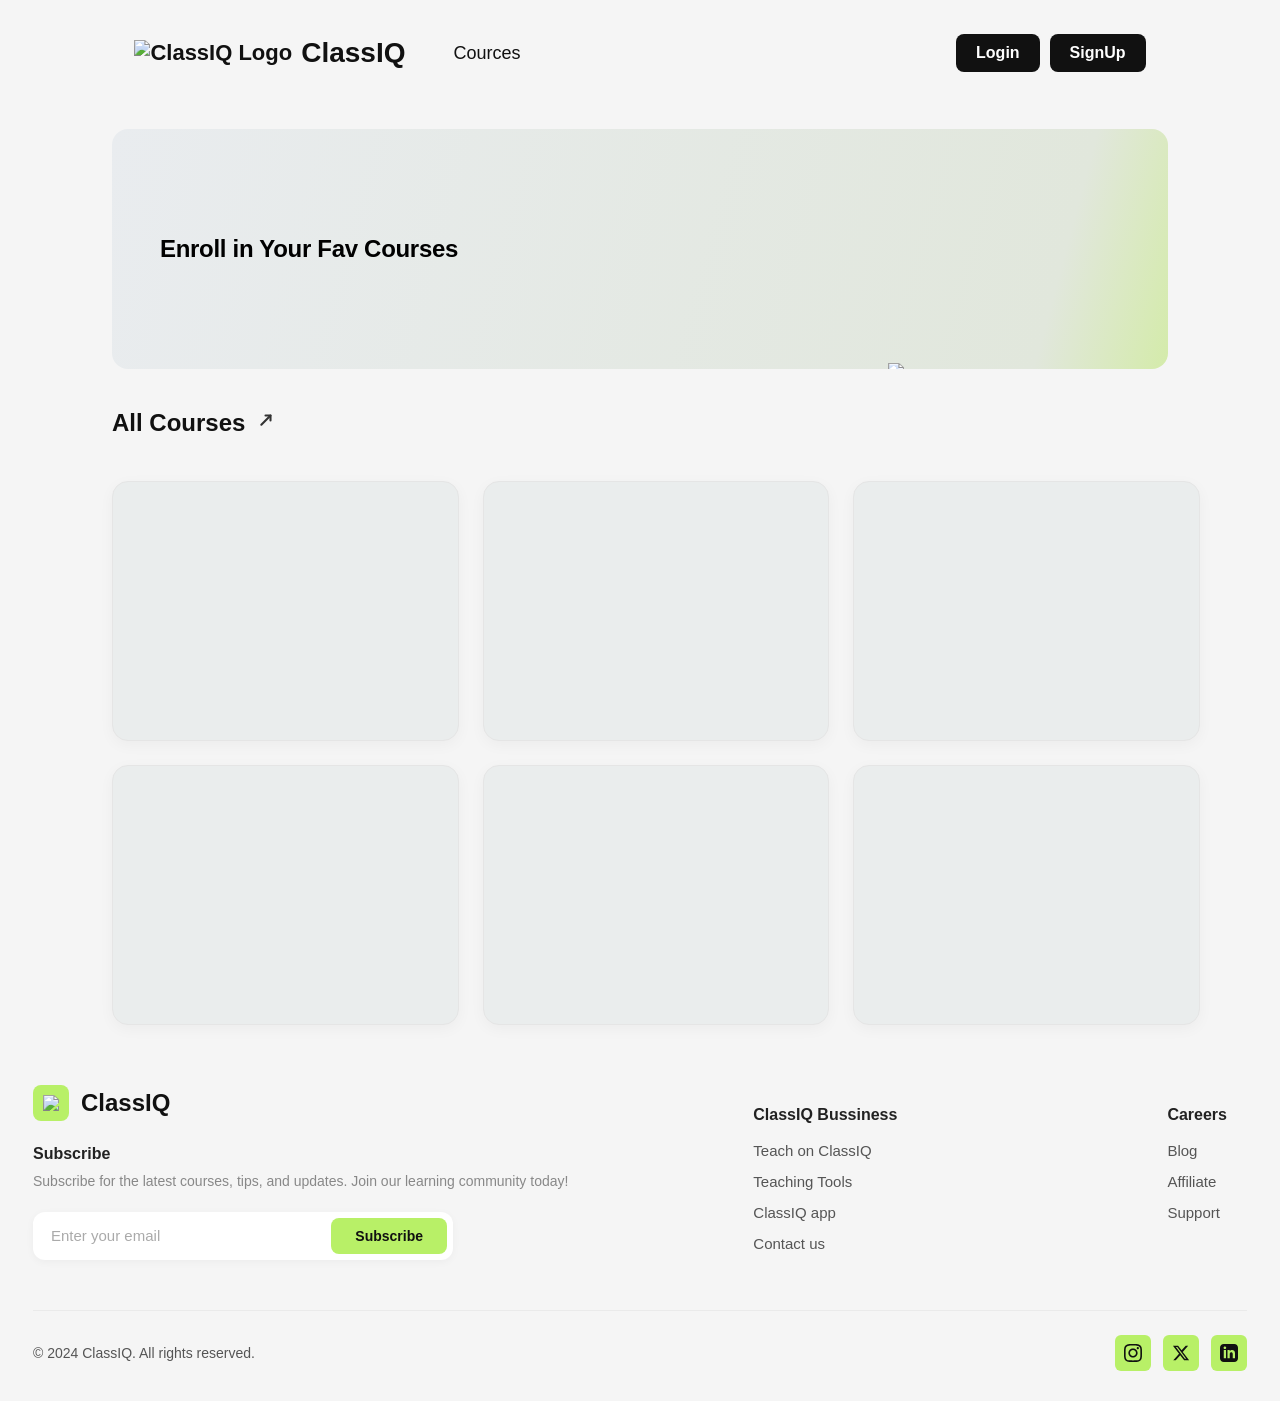
==== courses.html @ d19673d8 "Add files via upload" ====
<!DOCTYPE html>
<html lang="en">
<head>
  <meta charset="UTF-8">
  <meta name="viewport" content="width=device-width, initial-scale=1.0">
   <link href="assets/logo.png" rel="icon" type="image/x-icon">
  <meta name="description" content="ClassIQ - Empower your learning journey.">
  <title>ClassIQ | Home</title>
  <link rel="stylesheet" href="css/style.css">
</head>

<body>

    <!-- Navbar -->
    <header class="site-header">
    <a class="brand" href="index.html" aria-label="ClassIQ home">
       <img src="/assets/logo.png" alt="ClassIQ Logo" />
      <span>ClassIQ</span>
    </a>
    <nav class="main-nav" aria-label="Main navigation">
      <a href="#courses">Cources</a>
    </nav>
    <div class="header-actions">
      <a class="btn btn-dark btn-small" href="signin.html">Login</a>
      <a class="btn btn-dark btn-small" href="signup.html">SignUp</a>
    </div>
  </header>

  <div class="container">
    <!-- Hero Section -->
    <section class="hero-banner">
      <h1 class="hero-title">Enroll in Your Fav Courses</h1>
      <div class="hero-avatar">
        <img src="assets/Image 1.svg" />
        
      </div>
    </section>

    <!-- Main Content -->
    <main class="course-main">
      <div class="section-header">
        <h2 class="section-title">All Courses</h2>
        <svg class="share-icon" viewBox="0 0 24 24" fill="none" stroke="currentColor" stroke-width="2.5" stroke-linecap="round" stroke-linejoin="round">
          <path d="M15 3h6v6"></path>
          <path d="M10 14L21 3"></path>

        </svg>
      </div>

      <div class="courses-grid" id="coursesGrid">
        <div class="course-card"></div>
        <div class="course-card"></div>
        <div class="course-card"></div>
        <div class="course-card"></div>
        <div class="course-card"></div>
        <div class="course-card"></div>
      </div>
    </main>
  
</div>

<footer class="footer">
    <div class="footer-top">
      <!-- Left Column -->
      <div class="brand-section">
        <div class="logo">
          <div class="logo-icon">
            <img src="/assets/logo.png" />
            <!-- <svg viewBox="0 0 24 24" fill="none" stroke="currentColor" stroke-width="2.5" stroke-linecap="round" stroke-linejoin="round">
              <path d="M18 8A6 6 0 0 0 6 8c0 7-3 9-3 9h18s-3-2-3-9"></path>
              <path d="M13.73 21a2 2 0 0 1-3.46 0"></path>
            </svg> -->
          </div>
          ClassIQ
        </div>
        <div class="subscribe-title">Subscribe</div>
        <div class="subscribe-desc">
          Subscribe for the latest courses, tips, and updates. Join our learning community today!
        </div>
        <form class="subscribe-form" id="newsletterForm">
          <input type="email" id="emailInput" placeholder="Enter your email" required>
          <button type="submit" class="subscribe-btn">Subscribe</button>
        </form>
      </div>

      <!-- Right Link Columns -->
      <div class="links-section">
        <div class="link-group">
          <h4>ClassIQ Bussiness</h4>
          <a href="#">Teach on ClassIQ</a>
          <a href="#">Teaching Tools</a>
          <a href="#">ClassIQ app</a>
          <a href="#">Contact us</a>
        </div>
        <div class="link-group">
          <h4>Careers</h4>
          <a href="#">Blog</a>
          <a href="#">Affiliate</a>
          <a href="#">Support</a>
        </div>
      </div>
    </div>

    <!-- Bottom Section -->
    <div class="footer-bottom">
      <div class="copyright">
        © 2024 ClassIQ. All rights reserved.
      </div>
      <div class="social-links">
        <a href="#" class="social-icon" aria-label="Instagram">
          <svg viewBox="0 0 24 24">
            <path d="M12 2.163c3.204 0 3.584.012 4.85.07 3.252.148 4.771 1.691 4.919 4.919.058 1.265.069 1.645.069 4.849 0 3.205-.012 3.584-.069 4.849-.149 3.225-1.664 4.771-4.919 4.919-1.266.058-1.644.07-4.85.07-3.204 0-3.584-.012-4.849-.07-3.26-.149-4.771-1.699-4.919-4.92-.058-1.265-.07-1.644-.07-4.849 0-3.204.013-3.583.07-4.849.149-3.227 1.664-4.771 4.919-4.919 1.266-.057 1.645-.069 4.849-.069zm0-2.163c-3.259 0-3.667.014-4.947.072-4.358.2-6.78 2.618-6.98 6.98-.059 1.281-.073 1.689-.073 4.948 0 3.259.014 3.668.072 4.948.2 4.358 2.618 6.78 6.98 6.98 1.281.058 1.689.072 4.948.072 3.259 0 3.668-.014 4.948-.072 4.354-.2 6.782-2.618 6.979-6.98.059-1.28.073-1.689.073-4.948 0-3.259-.014-3.667-.072-4.947-.196-4.354-2.617-6.78-6.979-6.98-1.281-.059-1.69-.073-4.949-.073zm0 5.838c-3.403 0-6.162 2.759-6.162 6.162s2.759 6.163 6.162 6.163 6.162-2.759 6.162-6.163c0-3.403-2.759-6.162-6.162-6.162zm0 10.162c-2.209 0-4-1.79-4-4 0-2.209 1.791-4 4-4s4 1.791 4 4c0 2.21-1.791 4-4 4zm6.406-11.845c-.796 0-1.441.645-1.441 1.44s.645 1.44 1.441 1.44c.795 0 1.439-.645 1.439-1.44s-.644-1.44-1.439-1.44z"/>
          </svg>
        </a>
        <!-- X (Twitter) -->
        <a href="#" class="social-icon" aria-label="X (Twitter)">
          <svg viewBox="0 0 24 24">
            <path d="M18.244 2.25h3.308l-7.227 8.26 8.502 11.24H16.17l-5.214-6.817L4.99 21.75H1.68l7.73-8.835L1.254 2.25H8.08l4.713 6.231zm-1.161 17.52h1.833L7.084 4.126H5.117z"/>
          </svg>
        </a>
        <!-- LinkedIn -->
        <a href="#" class="social-icon" aria-label="LinkedIn">
          <svg viewBox="0 0 24 24">
            <path d="M19 0h-14c-2.761 0-5 2.239-5 5v14c0 2.761 2.239 5 5 5h14c2.762 0 5-2.239 5-5v-14c0-2.761-2.238-5-5-5zm-11 19h-3v-11h3v11zm-1.5-12.268c-.966 0-1.75-.79-1.75-1.764s.784-1.764 1.75-1.764 1.75.79 1.75 1.764-.783 1.764-1.75 1.764zm13.5 12.268h-3v-5.604c0-3.368-4-3.113-4 0v5.604h-3v-11h3v1.765c1.396-2.586 7-2.777 7 2.476v6.759z"/>
          </svg>
        </a>
      </div>
    </div>
  </footer>
  
</body>
</html>
---- css/style.css ----
* {
    box-sizing: border-box
}
@import url('https://fonts.googleapis.com/css2?family=Poppins:wght@300;400;500;600;700&display=swap');


html {
    scroll-behavior: smooth
}

body {
    margin: 0;
    font-family: 'Poppins', sans-serif;
    color: #111;
    background: #F5F5F5
}

a {
    text-decoration: none;
    color: inherit
}

.container {
    /* width: min(1180px, calc(100% - 48px)); */
    width: min(1381px, calc(100% - 48px));
    margin-inline: auto
}

.site-header {
    height: 76px;
    padding: 0 10.5%;
    display: flex;
    align-items: center;
    gap: 48px;
    background: #F5F5F5;
    margin-top: 15px
}

.brand {
    display: inline-flex;
    align-items: center;
    gap: 9px;
    font-weight: 700;
    font-size: 22px
}

.brand span {
    font-size: 28px;
}


.main-nav {
    margin-right: auto
}

.main-nav a {
    font-size: 18px
}

.header-actions {
    display: flex;
    gap: 10px
}

.btn {
    display: inline-flex;
    justify-content: center;
    align-items: center;
    border: 0;
    cursor: pointer;
    font-weight: 600;
    border-radius: 8px;
    padding: 13px 25px;
    font-size: 16px;
    padding-left: 1.25rem;
    padding-right: 1.25rem;
}

.btn-dark {
    background: #111;
    color: #fff
}

.btn-green {
    background: #C2F578;
    color: #071107;
}
.btn-green-hero {
    background: #C2F578;
    color: #071107;
    font-weight:300;
}
.btn-small {
    padding: 10px 20px
}

.hero {
    min-height: 540px;
    display: grid;
    grid-template-columns: 1fr 1fr;
    align-items: center;
    gap: 30px
}

.hero-copy {
    padding: 125px 0;
    margin-left: 93px;
}

.hero-copy span {
font-weight: 800;
}

.hero h1 {
    font-size: 68px;
    line-height: 1.35;
    max-width: 620px;
    margin: 0 0 22px;
    font-weight: 100;
}

.hero h1 span {
    position: relative;
    white-space: nowrap
}

.hero h1 span img {
    position: absolute;
    width: 100%;
    left: 3px;
    bottom:0px;
}

.hero p {
    font-size: 17px;
    line-height: 1.7;
    max-width: 590px;
    color: #96989A;
    margin: 0 0 30px
}

.hero-art,
.solution-art {
    min-height: 400px;
    position: relative;
    overflow: hidden
}

.hero-art img {
    width: 100%;
}

.hero-circle,
.solution-circle {
    position: absolute;
    width: 360px;
    height: 360px;
    border-radius: 50%;
    background: #eff8eb;
    left: 50%;
    top: 50%;
    transform: translate(-50%, -50%)
}

.person {
    position: absolute;
    background: #111;
    border-radius: 48% 48% 20% 20%;
    width: 130px;
    height: 190px;
    left: 48%;
    top: 48%;
    transform: translate(-50%, -50%) rotate(-7deg)
}

.person i {
    position: absolute;
    width: 75px;
    height: 75px;
    border-radius: 50%;
    background: #f2b38e;
    left: 28px;
    top: -55px
}

.person b {
    position: absolute;
    width: 160px;
    height: 20px;
    background: #111;
    bottom: -35px;
    left: -15px;
    border-radius: 50%
}

.book {
    position: absolute;
    width: 150px;
    height: 18px;
    background: #72d343;
    border-radius: 5px;
    transform: rotate(-15deg);
    left: 25%;
    top: 65%
}

.book-two {
    background: #111;
    left: 62%;
    top: 35%;
    transform: rotate(20deg);
    width: 105px
}

.plant {
    position: absolute;
    right: 10%;
    bottom: 15%;
    width: 80px;
    height: 90px
}

.plant:after {
    content: "";
    position: absolute;
    bottom: 0;
    left: 28px;
    width: 30px;
    height: 35px;
    background: #e4a96d;
    border-radius: 3px
}

.plant span {
    position: absolute;
    bottom: 25px;
    width: 35px;
    height: 55px;
    background: #72d343;
    border-radius: 100% 0 100% 0;
    transform-origin: bottom
}

.plant span:nth-child(1) {
    left: 5px;
    transform: rotate(-35deg)
}

.plant span:nth-child(2) {
    left: 30px;
    transform: rotate(0)
}

.plant span:nth-child(3) {
    left: 48px;
    transform: rotate(35deg)
}

.trusted {
    padding: 65px 0 75px;
    text-align: center
}

.trusted h2,
.section-heading h2 {
    color: #565656;
    font-size: 28px;
    margin: 0 0 38px;
    font-weight: 300;
}
.section-heading h2 span {
    font-weight: 600;
    color: #000000;
}
.amazon {
        margin-top: 19px;
}

.logo-row {
    display: flex;
    justify-content: space-around;
    align-items: center;
    gap: 30px;
    flex-wrap: wrap;
    font-weight: 700;
    font-size: 22px;
    color: #333
}

.logo-row span:nth-child(2) {
    font-weight: 500;
    letter-spacing: 1px
}

.logo-row span:nth-child(3) {
    font-weight: 600
}

.logo-row span:nth-child(4) {
    font-size: 24px
}

.courses {
    padding: 45px 0 85px
}

.section-heading {
    text-align: center
}

.course-grid {
    display: grid;
    grid-template-columns: repeat(3, 1fr);
    gap: 80px;
    margin-top: 130px;
}

.course-card {
    border: 1px solid #e5e5e5;
    border-radius: 31px;
    padding: 30px;
    min-height: 260px;
    box-shadow: 0 4px 15px rgba(0, 0, 0, .04);
    background-color: #ECEDEF;
    text-align: center;
}

.course-icon {
    width: 52px;
    height: 52px;
    border-radius: 12px;
    background: #eff8eb;
    display: grid;
    place-items: center;
    font-weight: 700;
    font-size: 22px
}

.course-card h3 {
    font-size: 20px;
    margin: 22px 0 10px;
    color: #373636;
    font-weight: 500;
        margin-bottom: 35px;
}

.course-card p {
    color: #666;
    line-height: 1.6;
    min-height: 52px
}

.text-link {
    font-weight: 600;
    text-decoration: underline
}

.solution {
    padding: 75px 0 100px;
    display: grid;
    grid-template-columns: 1fr 1fr;
    gap: 70px;
    align-items: center
}

.solution-copy h2 {
    font-size: 36px;
    margin: 0 0 14px;
    color: #373636;
}

.solution-copy>p {
    color: #666;
    line-height: 1.6
}

.solution-copy ul {
    list-style: none;
    padding: 0;
    margin: 28px 0
}

.solution-copy li {
    padding-left: 0;
    margin: 20px 0;
    display: flex;
    flex-direction: column;
    gap: 4px
}

.solution-copy li:before {
    content: "✓";
    color: #45ad21;
    font-weight: 700;
    margin-right: 8px
}

.solution-copy li strong {
    font-size: 16px
}

.solution-copy li span {
    color: #666;
    font-size: 14px;
    padding-left: 24px
}
.flexible img{
        vertical-align: middle;
       
}
.flexible span{
         color: #545454;
    font-size: 18px;
    padding-left: 18px
}

.join-now {
    margin-top: 30px;
}
.laptop {
    position: absolute;
    width: 230px;
    height: 150px;
    background: #111;
    border-radius: 10px;
    left: 48%;
    top: 48%;
    transform: translate(-50%, -50%) rotate(-4deg);
    padding: 12px
}

.laptop div {
    height: 100%;
    background: #eff8eb;
    border-radius: 3px
}

.person-small {
    width: 90px;
    height: 130px;
    left: 30%;
    top: 52%
}

.person-small i {
    width: 52px;
    height: 52px;
    left: 19px;
    top: -38px
}

.auth-page {
    min-height: 100vh
}

.auth-main {
    min-height: calc(100vh - 145px);
    display: grid;
    place-items: center;
    padding: 55px 20px
}

.auth-card {
    width: min(399px, 100%);
    background: #eee;
    height: 495px;
    padding: 42px 38px 35px;
    border-radius: 3px
}

.auth-card h1 {
    text-align: center;
    font-size: 24px;
    margin: 30px 0 50px
}

.auth-card form {
    display: flex;
    flex-direction: column
}

.auth-card label {
    font-size: 13px;
    margin: 0 0 7px
}

.auth-card input {
    height: 43px;
    border: 2px solid #000000;
    background: #eeeeee;
    border-radius: 8px;
    padding: 0 13px;
    margin-bottom: 22px;
    font-size: 14px;
    outline: none;
        font-weight: 600;
}


::placeholder { 
    color: #000000;
}


.auth-card input:focus {
    border-color: #000000
}

.btn-full {
    width: 100%;
    margin-top: 15px
}

.switch-auth {
    text-align: center;
    color: #000000;
    margin: 22px 0 0;
    font-weight: 600;
}

.switch-auth-signup a {
    text-decoration: underline;
    font-weight: 600;
}

.form-message {
    font-size: 12px;
    text-align: center;
    margin: 12px 0 0;
    min-height: 15px
}

.signup-card {
    padding-top: 38px
}

@media(max-width:850px) {
    .site-header {
        padding: 0 20px;
        gap: 20px
    }

    .main-nav {
        display: none
    }

    .header-actions {
        margin-left: auto
    }

    .hero {
        grid-template-columns: 1fr;
        text-align: center;
        padding-top: 30px
    }

    .hero-copy {
        padding: 25px 0 0;
        margin-left: 0;
    }

    .hero h1 {
        font-size: 40px;
        margin-inline: auto
    }

    .hero p {
        margin-inline: auto
    }

    .hero-art {
        min-height: 330px
    }

    .course-grid {
        grid-template-columns: 1fr 1fr;
        margin-top: 10px
    }

    .solution {
        grid-template-columns: 1fr;
        gap: 20px
    }

    .solution-copy {
        order: 1
    }

    .solution-art {
        order: 2
    }

    .footer-grid {
        grid-template-columns: 1fr 1fr
    }

    .logo-row {
        gap: 25px
    }

    .auth-main {
        padding-top: 35px
    }
}

@media(max-width:560px) {
    .container {
        width: min(100% - 30px, 1180px)
    }

    .site-header {
        height: 68px
    }

    .brand {
        font-size: 19px
    }

    .brand-mark {
        width: 24px;
        height: 24px
    }

    .header-actions {
        gap: 6px
    }

    .btn-small {
        padding: 12px 24px;
        font-size: 12px
    }

    .hero h1 {
        font-size: 34px
    }

    .hero p {
        font-size: 15px
    }

    .hero-art {
        min-height: 280px
    }

    .hero-circle,
    .solution-circle {
        width: 280px;
        height: 280px
    }

    .course-grid {
        grid-template-columns: 1fr;
        margin-top: 10px;
    }

    .trusted h2,
    .section-heading h2 {
        font-size: 24px
    }

    .logo-row {
        font-size: 18px
    }

    .footer-grid {
        grid-template-columns: 1fr
    }

    .subscribe {
        max-width: none
    }

    .auth-main {
        padding: 25px 15px
    }

    .auth-card {
        padding: 32px 22px 28px
    }
}


.footer {
      color: #333;
      padding: 60px 33px 30px;
      margin: 0 auto;
    }

    .footer-top {
      display: flex;
      justify-content: space-between;
      gap: 40px;
      padding-bottom: 50px;
    }

    /* Left Column */
    .brand-section {
      flex: 1.5;
      max-width: 600px;
    }

    .logo {
      display: flex;
      align-items: center;
      gap: 12px;
      font-size: 24px;
      font-weight: 700;
      color: #111;
      margin-bottom: 24px;
    }

    .logo-icon {
      width: 36px;
      height: 36px;
      background-color: #b8f067;
      border-radius: 8px;
      display: flex;
      align-items: center;
      justify-content: center;
    }

    .logo-icon svg {
      width: 20px;
      height: 20px;
      stroke: #111;
    }

    .subscribe-title {
      font-size: 16px;
      font-weight: 700;
      margin-bottom: 8px;
      color: #222;
    }

    .subscribe-desc {
      font-size: 14px;
      color: #888;
      margin-bottom: 20px;
      line-height: 1.5;
    }

    .subscribe-form {
      display: flex;
      background: #ffffff;
      border-radius: 12px;
      padding: 6px 6px 6px 16px;
      box-shadow: 0 2px 8px rgba(0, 0, 0, 0.04);
      max-width: 420px;
    }

    .subscribe-form input {
      border: none;
      outline: none;
      width: 100%;
      font-size: 15px;
      color: #333;
      background: transparent;
    }

    .subscribe-form input::placeholder {
      color: #aaa;
    }

    .subscribe-btn {
      background-color: #b8f067;
      color: #111;
      border: none;
      padding: 10px 24px;
      border-radius: 8px;
      font-size: 14px;
      font-weight: 600;
      cursor: pointer;
      transition: background-color 0.2s ease;
      white-space: nowrap;
    }

    .subscribe-btn:hover {
      background-color: #a3e645;
    }

    /* Right Columns / Links */
    .links-section {
      display: flex;
      gap: 250px;
    }

    .link-group {
      display: flex;
      flex-direction: column;
      gap: 14px;
      margin-right: 20px;
    }

    .link-group h4 {
      font-size: 16px;
      font-weight: 700;
      color: #222;
      margin-bottom: 4px;
    }

    .link-group a {
      text-decoration: none;
      color: #555;
      font-size: 15px;
      transition: color 0.2s ease;
    }

    .link-group a:hover {
      color: #111;
    }

    /* Bottom Section */
    .footer-bottom {
      border-top: 1px solid #eaeaea;
      padding-top: 24px;
      display: flex;
      justify-content: space-between;
      align-items: center;
    }

    .copyright {
      font-size: 14px;
      color: #555;
    }

    .social-links {
      display: flex;
      gap: 12px;
    }

    .social-icon {
      width: 36px;
      height: 36px;
      background-color: #b8f067;
      border-radius: 6px;
      display: flex;
      align-items: center;
      justify-content: center;
      color: #111;
      text-decoration: none;
      font-size: 16px;
      transition: opacity 0.2s ease;
    }

    .social-icon:hover {
      opacity: 0.85;
    }

    /* Responsive adjustments */
    @media (max-width: 768px) {
      .footer-top {
        flex-direction: column;
      }
      .links-section {
        gap: 40px;
      }
      .footer-bottom {
        flex-direction: column;
        gap: 20px;
        align-items: flex-start;
      }
    }

    .social-icon {
      width: 36px;
      height: 36px;
      background-color: #b8f067;
      border-radius: 6px;
      display: flex;
      align-items: center;
      justify-content: center;
      color: #111;
      text-decoration: none;
      transition: opacity 0.2s ease;
    }

    .social-icon svg {
      width: 18px;
      height: 18px;
      fill: currentColor;
    }

    .social-icon:hover {
      opacity: 0.85;
    }


    /* Courses css */

    /* Hero Banner */
    .hero-banner {
      background: linear-gradient(105deg, #e9ecef 0%, #e1e7dc 88%, #d4ebaa 100%);
      border-radius: 16px;
      padding: 48px;
      display: flex;
      justify-content: space-between;
      align-items: center;
      position: relative;
      overflow: hidden;
      min-height: 240px;
      margin-bottom: 40px;
          margin: 0 88px;
              margin-top: 38px;
    }

    .hero-title {
      font-size: 24px;
      font-weight: 700;
      color: #000;
      letter-spacing: -0.3px;
    }

    .hero-avatar {
      position: absolute;
      right: 40px;
      bottom: -10px;
      width: 240px;
      pointer-events: none;
    }

    .hero-avatar img {
      width: 100%;
      height: auto;
      display: block;
    }

    /* Section Title */
    .section-header {
      display: flex;
      align-items: center;
      gap: 8px;
      margin-bottom: 24px;
    }

    .section-title {
      font-size: 24px;
      font-weight: 700;
      color: #111;
    }

    .share-icon {
      width: 20px;
      height: 20px;
      cursor: pointer;
      stroke: #333;
      transition: opacity 0.2s ease;
    }

    .share-icon:hover {
      opacity: 0.7;
    }

    /* Courses Grid */
    .courses-grid {
      display: grid;
      grid-template-columns: repeat(3, 1fr);
      gap: 24px;
    }
    .course-main {
        margin: 0 88px;
        margin-top: 20px;
    }
    .course-card {
      background-color: #eaeded;
      border-radius: 16px;
      aspect-ratio: 4 / 3;
      transition: transform 0.2s ease, box-shadow 0.2s ease;
      cursor: pointer;
    }

    .course-card:hover {
      transform: translateY(-4px);
      box-shadow: 0 10px 20px rgba(0, 0, 0, 0.05);
    }

    /* Responsive Design */
    @media (max-width: 900px) {
      .courses-grid {
        grid-template-columns: repeat(2, 1fr);
      }
    }

    @media (max-width: 600px) {
      .courses-grid {
        grid-template-columns: 1fr;
      }

      .hero-banner {
        padding: 32px 24px;
        min-height: 180px;
            margin: 0;
                margin-top: 20px;
      }

      .course-main {
        margin: 0;
        margin-top: 20px;
    }

      .hero-title {
        font-size: 20px;
                margin-bottom: 90px;
      }

      .hero-avatar {
        width: 160px;
        right: 10px;
      }
    }
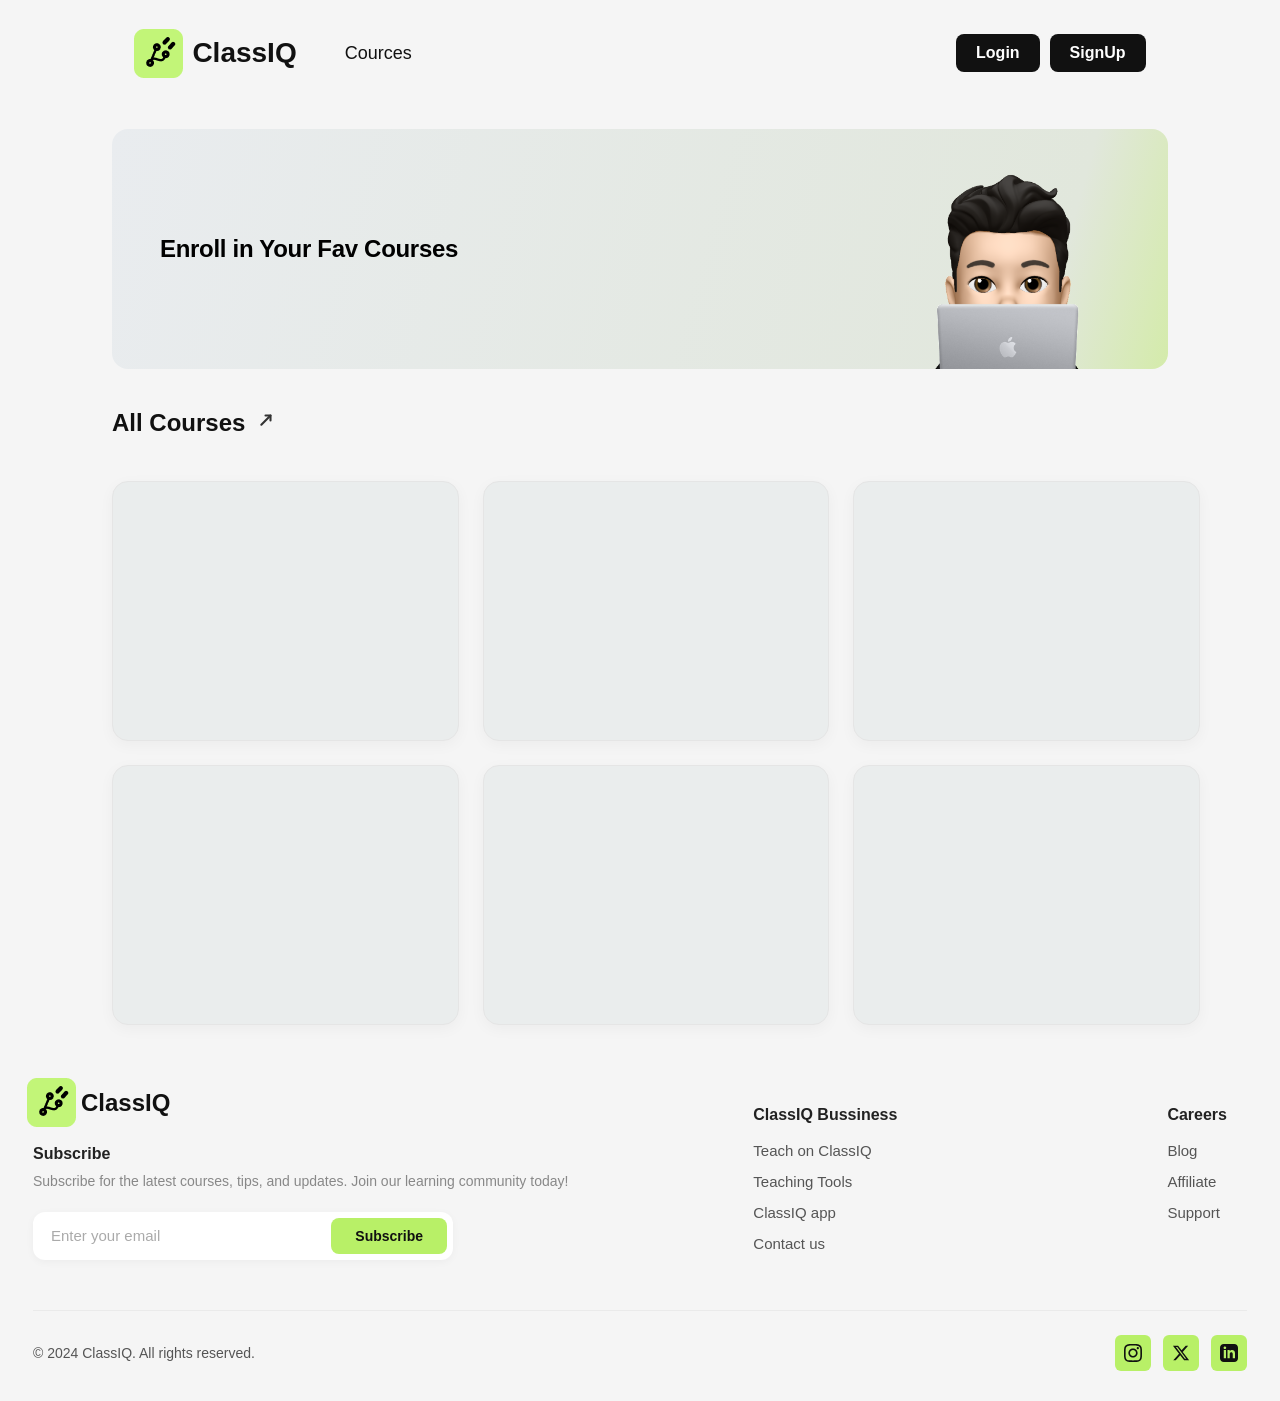
==== commit 2a07cee8: "." ====
--- a/courses.html
+++ b/courses.html
@@ -14,7 +14,7 @@
     <!-- Navbar -->
     <header class="site-header">
     <a class="brand" href="index.html" aria-label="ClassIQ home">
-       <img src="/assets/logo.png" alt="ClassIQ Logo" />
+       <img src="assets/logo.png" alt="ClassIQ Logo" />
       <span>ClassIQ</span>
     </a>
     <nav class="main-nav" aria-label="Main navigation">
@@ -65,7 +65,7 @@
       <div class="brand-section">
         <div class="logo">
           <div class="logo-icon">
-            <img src="/assets/logo.png" />
+            <img src="assets/logo.png" />
             <!-- <svg viewBox="0 0 24 24" fill="none" stroke="currentColor" stroke-width="2.5" stroke-linecap="round" stroke-linejoin="round">
               <path d="M18 8A6 6 0 0 0 6 8c0 7-3 9-3 9h18s-3-2-3-9"></path>
               <path d="M13.73 21a2 2 0 0 1-3.46 0"></path>
@@ -129,4 +129,4 @@
   </footer>
   
 </body>
-</html>+</html>
